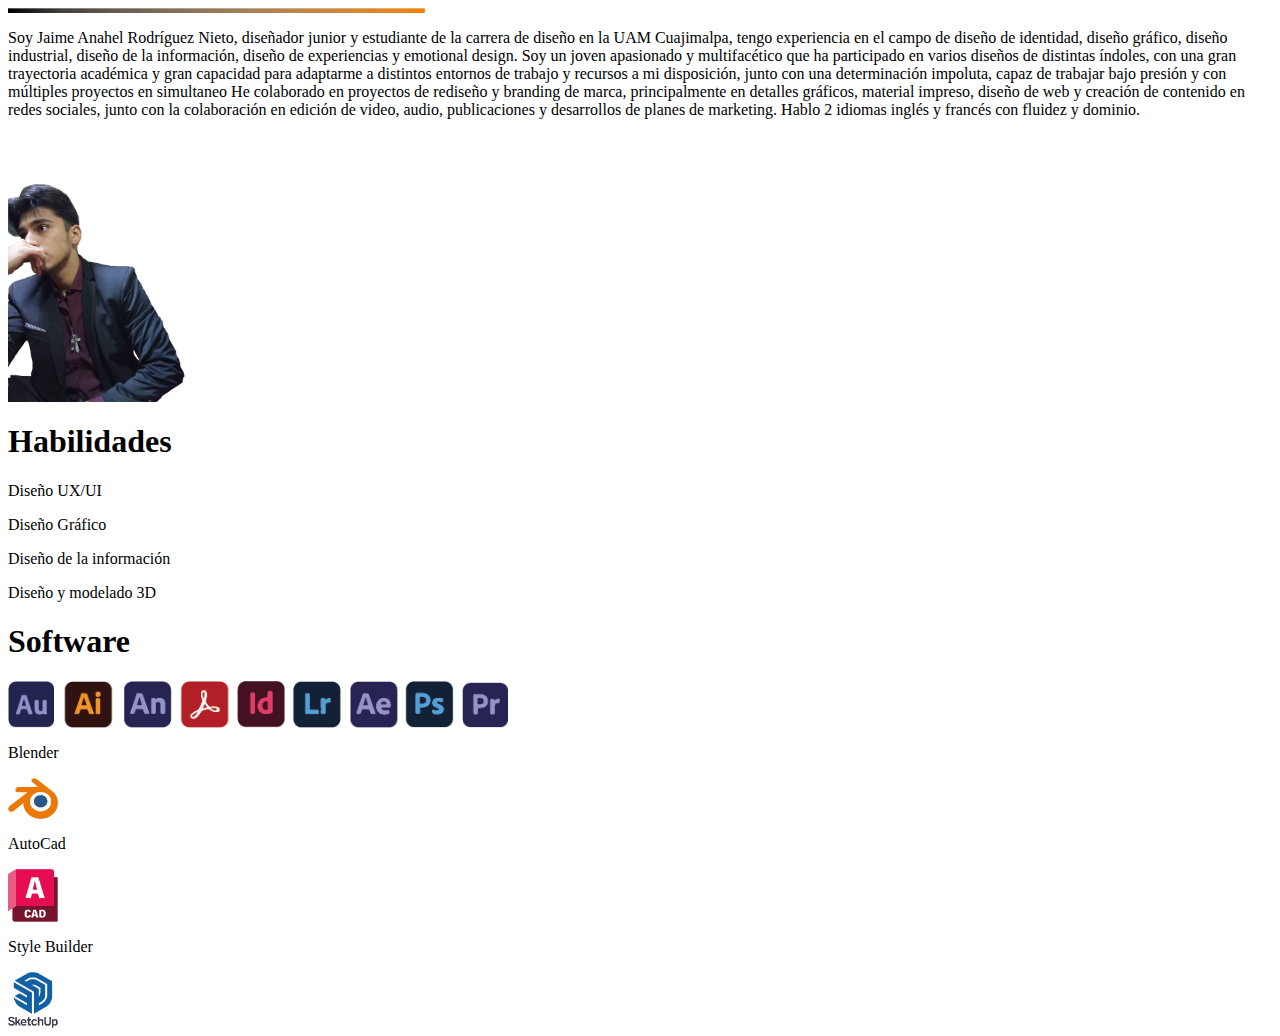
==== About Me.html @ 27d1ffe0 "Ajuste de contenido en cada html, links añadidos y acercamiento del css" ====
<meta charset="UTF-8">
 <html> 
 <Head>

 </Head>
  <body> 
    <img alt="Portafolio" src= "./src/img/Boton.png" height="5" width="33%">
    
  
  <p>Soy Jaime Anahel Rodríguez Nieto, diseñador junior y estudiante de la carrera de diseño en la UAM Cuajimalpa, tengo experiencia en el campo de diseño de identidad, diseño gráfico, diseño industrial, diseño de la información, diseño de experiencias y emotional design.
    Soy un joven apasionado y multifacético que ha participado en varios diseños de distintas índoles, con una gran trayectoria académica  y  gran capacidad para adaptarme a distintos entornos de trabajo y recursos a mi disposición, junto con una determinación impoluta, capaz de trabajar bajo presión y con múltiples proyectos en simultaneo
    
    He colaborado en proyectos de rediseño y branding de marca, principalmente en detalles gráficos, material impreso, diseño de web y creación de contenido en redes sociales, junto con la colaboración en edición de video, audio, publicaciones y desarrollos de planes de marketing. Hablo 2 idiomas inglés y francés con fluidez y dominio.
    
    <section>
    <img alt = "Portafolio" src="/src/img/Portafolio.png" width="200">
    <h1>Habilidades </h1>
    <p> Diseño UX/UI </p>
    <p> Diseño Gráfico</p>
    <p> Diseño de la información </p>
    <p> Diseño y modelado 3D </p>
    <h1> Software </h1>
      <img alt = "Portafolio" src="./src/img/Suit adobe.png" width="500">
  
    <p>Blender</p>
      <img alt = "Portafolio" src="./src/img/Blender.png" width="50">
    <p>AutoCad</p>
      <img alt = "Portafolio" src="./src/img/CAD.png" width="50">
    <p>Style Builder</p>
      <img alt = "Portafolio" src="./src/img/Sketch.png" width="50">
    

    </body>

        </html>
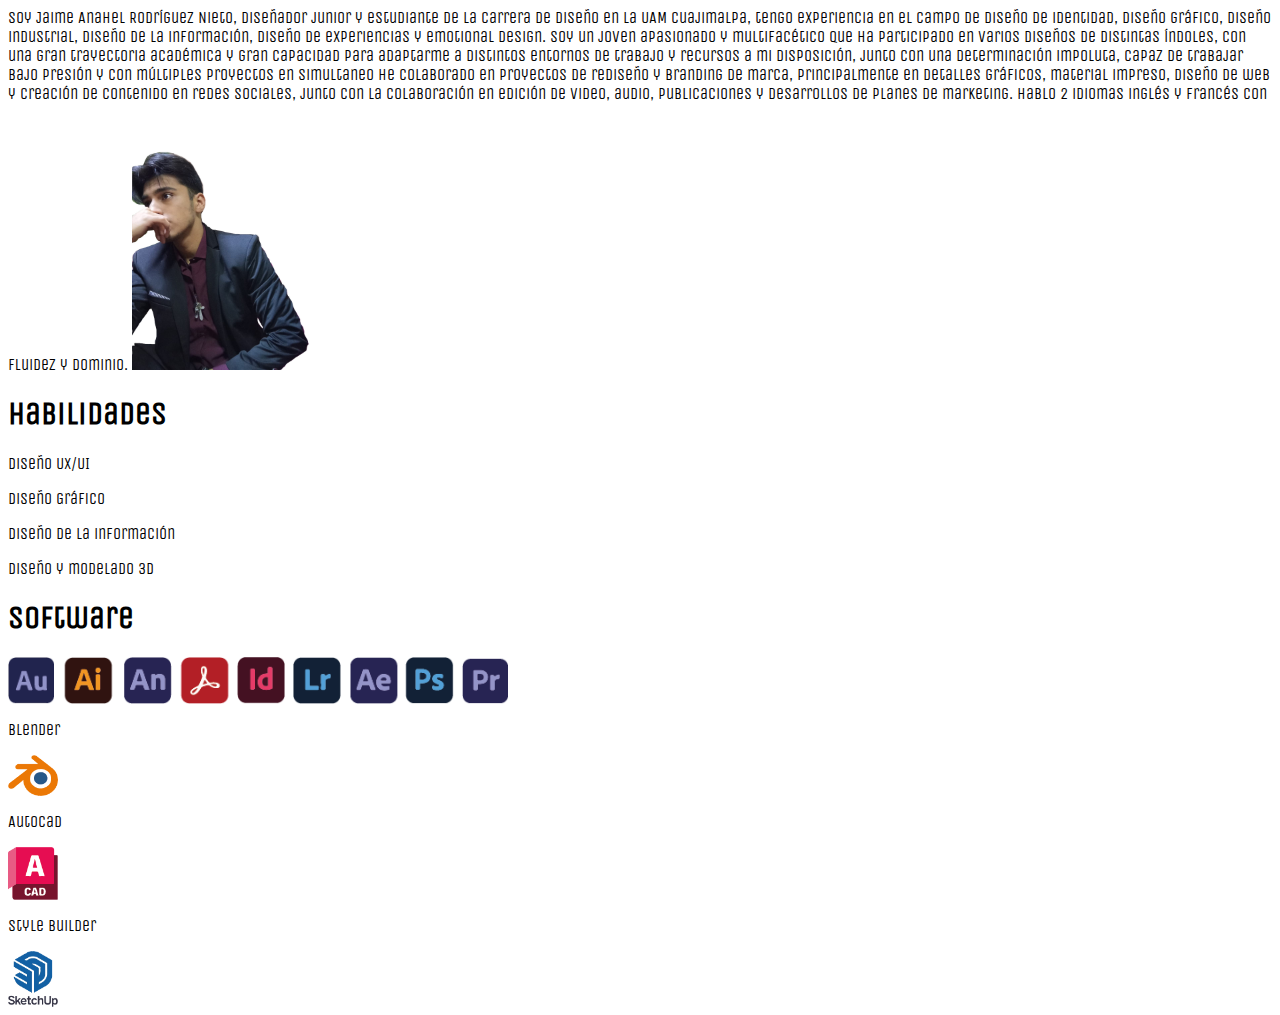
==== commit f9c9a6d2: "Avance martes 25 marzo" ====
--- a/About Me.html
+++ b/About Me.html
@@ -1,19 +1,21 @@
 <meta charset="UTF-8">
  <html> 
  <Head>
+  <link rel="preconnect" href="https://fonts.googleapis.com">
+  <link rel="preconnect" href="https://fonts.gstatic.com" crossorigin>
+  <link href="https://fonts.googleapis.com/css2?family=Unica+One&display=swap" rel="stylesheet">
+  <link href="style.css" rel="stylesheet">
 
  </Head>
   <body> 
-    <img alt="Portafolio" src= "./src/img/Boton.png" height="5" width="33%">
-    
-  
-  <p>Soy Jaime Anahel Rodríguez Nieto, diseñador junior y estudiante de la carrera de diseño en la UAM Cuajimalpa, tengo experiencia en el campo de diseño de identidad, diseño gráfico, diseño industrial, diseño de la información, diseño de experiencias y emotional design.
+    <p>Soy Jaime Anahel Rodríguez Nieto, diseñador junior y estudiante de la carrera de diseño en la UAM Cuajimalpa, tengo experiencia en el campo de diseño de identidad, diseño gráfico, diseño industrial, diseño de la información, diseño de experiencias y emotional design.
     Soy un joven apasionado y multifacético que ha participado en varios diseños de distintas índoles, con una gran trayectoria académica  y  gran capacidad para adaptarme a distintos entornos de trabajo y recursos a mi disposición, junto con una determinación impoluta, capaz de trabajar bajo presión y con múltiples proyectos en simultaneo
     
     He colaborado en proyectos de rediseño y branding de marca, principalmente en detalles gráficos, material impreso, diseño de web y creación de contenido en redes sociales, junto con la colaboración en edición de video, audio, publicaciones y desarrollos de planes de marketing. Hablo 2 idiomas inglés y francés con fluidez y dominio.
     
+    
+    <img alt = "Portafolio" src="/src/img/Portafolio.png" width="200">
     <section>
-    <img alt = "Portafolio" src="/src/img/Portafolio.png" width="200">
     <h1>Habilidades </h1>
     <p> Diseño UX/UI </p>
     <p> Diseño Gráfico</p>
--- a/style.css
+++ b/style.css
@@ -0,0 +1,43 @@
+body {
+        font-family: "Unica One", sans-serif;
+        
+}
+.Nav{
+  color: black;
+  text-decoration:none;
+  font-size:20px;
+}
+.correo{
+  color: black;
+  text-decoration:none;
+  font-size:15px;
+}
+.nombre{
+  font-size: 15px;
+}
+
+.ig{
+  color: black;
+  text-decoration:none;
+  font-size:15px;
+}
+.no{
+  color: black;
+  text-decoration:none;
+  font-size:15px;
+}
+.Navp{
+  color: black;
+  text-decoration:none;
+  font-size: 20px;
+  align-items: end;
+}
+.MayrT {
+  text-align: center;
+  font-size: 100px;
+}
+.nombre{
+  text-align: center;
+}
+   
+
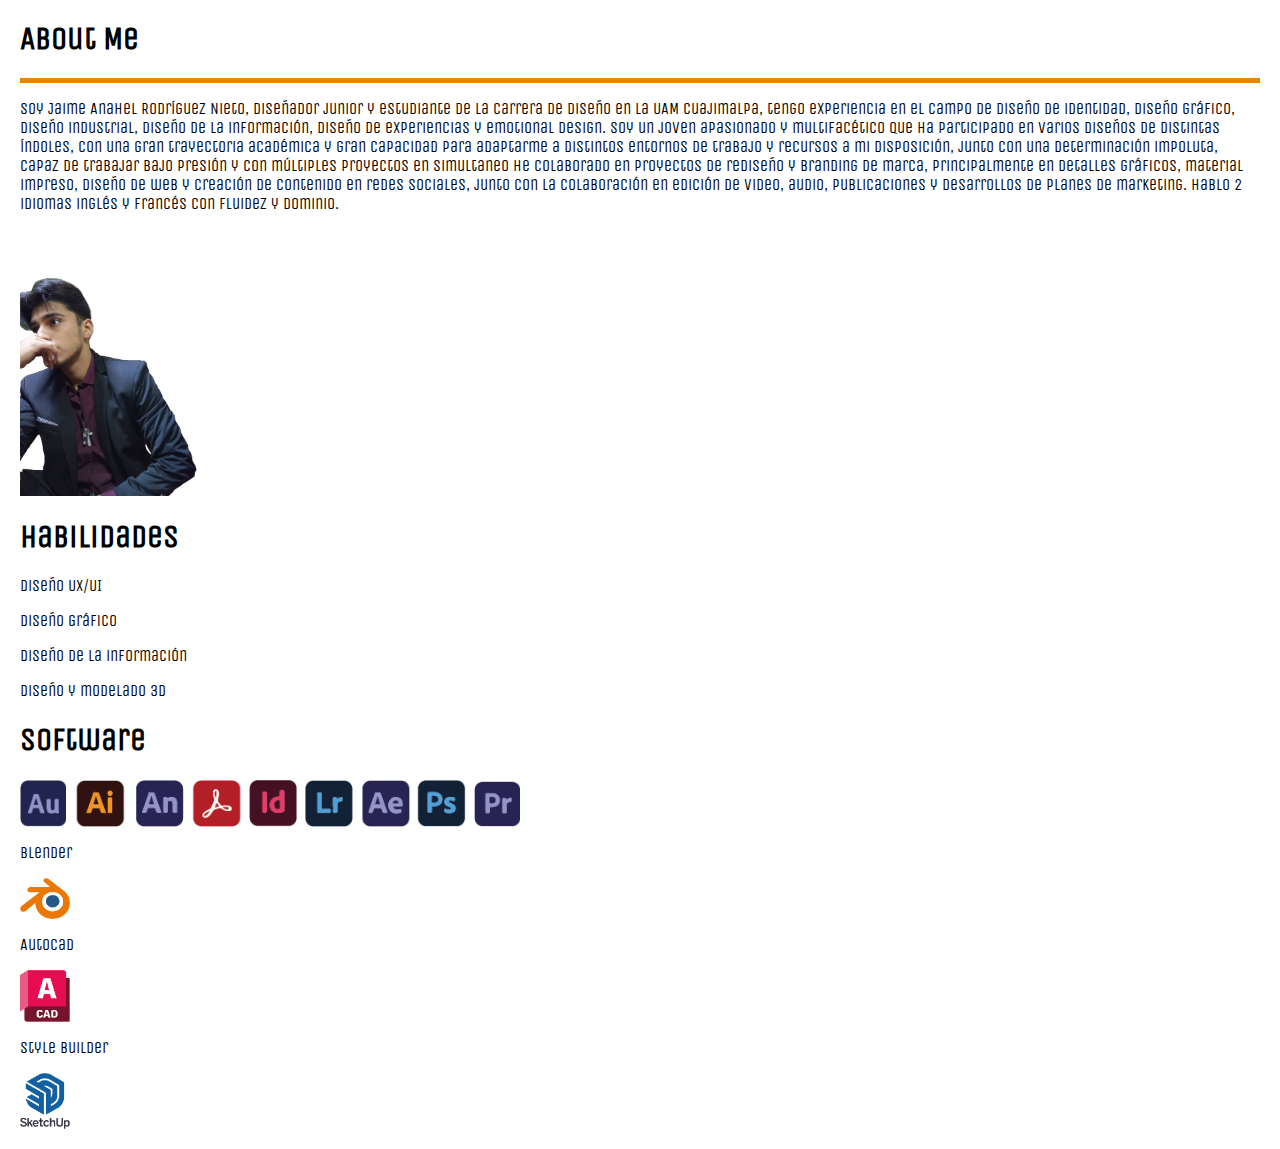
==== commit 1fda3ca5: "Avance" ====
--- a/About Me.html
+++ b/About Me.html
@@ -5,24 +5,42 @@
   <link rel="preconnect" href="https://fonts.gstatic.com" crossorigin>
   <link href="https://fonts.googleapis.com/css2?family=Unica+One&display=swap" rel="stylesheet">
   <link href="style.css" rel="stylesheet">
+ </Head>
 
- </Head>
-  <body> 
-    <p>Soy Jaime Anahel Rodríguez Nieto, diseñador junior y estudiante de la carrera de diseño en la UAM Cuajimalpa, tengo experiencia en el campo de diseño de identidad, diseño gráfico, diseño industrial, diseño de la información, diseño de experiencias y emotional design.
-    Soy un joven apasionado y multifacético que ha participado en varios diseños de distintas índoles, con una gran trayectoria académica  y  gran capacidad para adaptarme a distintos entornos de trabajo y recursos a mi disposición, junto con una determinación impoluta, capaz de trabajar bajo presión y con múltiples proyectos en simultaneo
-    
-    He colaborado en proyectos de rediseño y branding de marca, principalmente en detalles gráficos, material impreso, diseño de web y creación de contenido en redes sociales, junto con la colaboración en edición de video, audio, publicaciones y desarrollos de planes de marketing. Hablo 2 idiomas inglés y francés con fluidez y dominio.
-    
-    
-    <img alt = "Portafolio" src="/src/img/Portafolio.png" width="200">
-    <section>
-    <h1>Habilidades </h1>
+<body> 
+
+<section>
+  <div class="About">
+    <h1 class="About"> About Me</h1>
+      <svg viewBox="0 0 100 100" width="100%" height="5px" style="background:#F08200">
+      </svg>
+  </div>
+</section>
+
+<div>
+  <p class="Desc"> Soy Jaime Anahel Rodríguez Nieto, diseñador junior y estudiante de la carrera de diseño en la UAM Cuajimalpa, tengo experiencia en el campo de diseño de identidad, diseño gráfico, diseño industrial, diseño de la información, diseño de experiencias y emotional design.
+    Soy un joven apasionado y multifacético que ha participado en varios diseños de distintas índoles, con una gran trayectoria académica  y  gran capacidad para adaptarme a distintos entornos de trabajo y recursos a mi disposición, junto con una determinación impoluta, capaz de trabajar bajo presión y con múltiples proyectos en simultaneo 
+    He colaborado en proyectos de rediseño y branding de marca, principalmente en detalles gráficos, material impreso, diseño de web y creación de contenido en redes sociales, junto con la colaboración en edición de video, audio, publicaciones y desarrollos de planes de marketing. Hablo 2 idiomas inglés y francés con fluidez y dominio.</p>
+</div>
+
+<div class="Foto">
+      <img alt = "Portafolio" src="/src/img/Portafolio.png" width="200">
+    </div>
+</div>
+
+
+
+
+<div>
+  <h1>Habilidades </h1>
     <p> Diseño UX/UI </p>
     <p> Diseño Gráfico</p>
     <p> Diseño de la información </p>
     <p> Diseño y modelado 3D </p>
+  </div>
+
     <h1> Software </h1>
-      <img alt = "Portafolio" src="./src/img/Suit adobe.png" width="500">
+    <img alt = "Portafolio" src="./src/img/Suit adobe.png" width="500">
   
     <p>Blender</p>
       <img alt = "Portafolio" src="./src/img/Blender.png" width="50">
--- a/style.css
+++ b/style.css
@@ -1,19 +1,12 @@
 body {
         font-family: "Unica One", sans-serif;
-        
-}
-.Nav{
-  color: black;
-  text-decoration:none;
-  font-size:20px;
-}
-.correo{
-  color: black;
-  text-decoration:none;
-  font-size:15px;
+        margin: 20px; 
+        border-left: 20px;      
 }
 .nombre{
   font-size: 15px;
+  display: flex;
+  align-items: center;
 }
 
 .ig{
@@ -26,18 +19,44 @@
   text-decoration:none;
   font-size:15px;
 }
+
+.Barra{
+  display:flex;
+  justify-content: space-between;
+
+}
+
 .Navp{
   color: black;
   text-decoration:none;
+  text-align: center;
   font-size: 20px;
-  align-items: end;
+  padding-left: 1080px;
 }
+
+.Nav{
+  color: black;
+  text-decoration:none;
+  font-size: 20px;
+}
+
 .MayrT {
-  text-align: center;
+  display:flex;
+  justify-content: center;
+  align-content: center;
+  padding: 50px;
   font-size: 100px;
+
 }
 .nombre{
+  display:flex;
+  justify-content:center;
   text-align: center;
 }
-   
+.Datos {
+  padding: 50px;
+  display:flex;
+  justify-content: space-between;
+  
+}
 
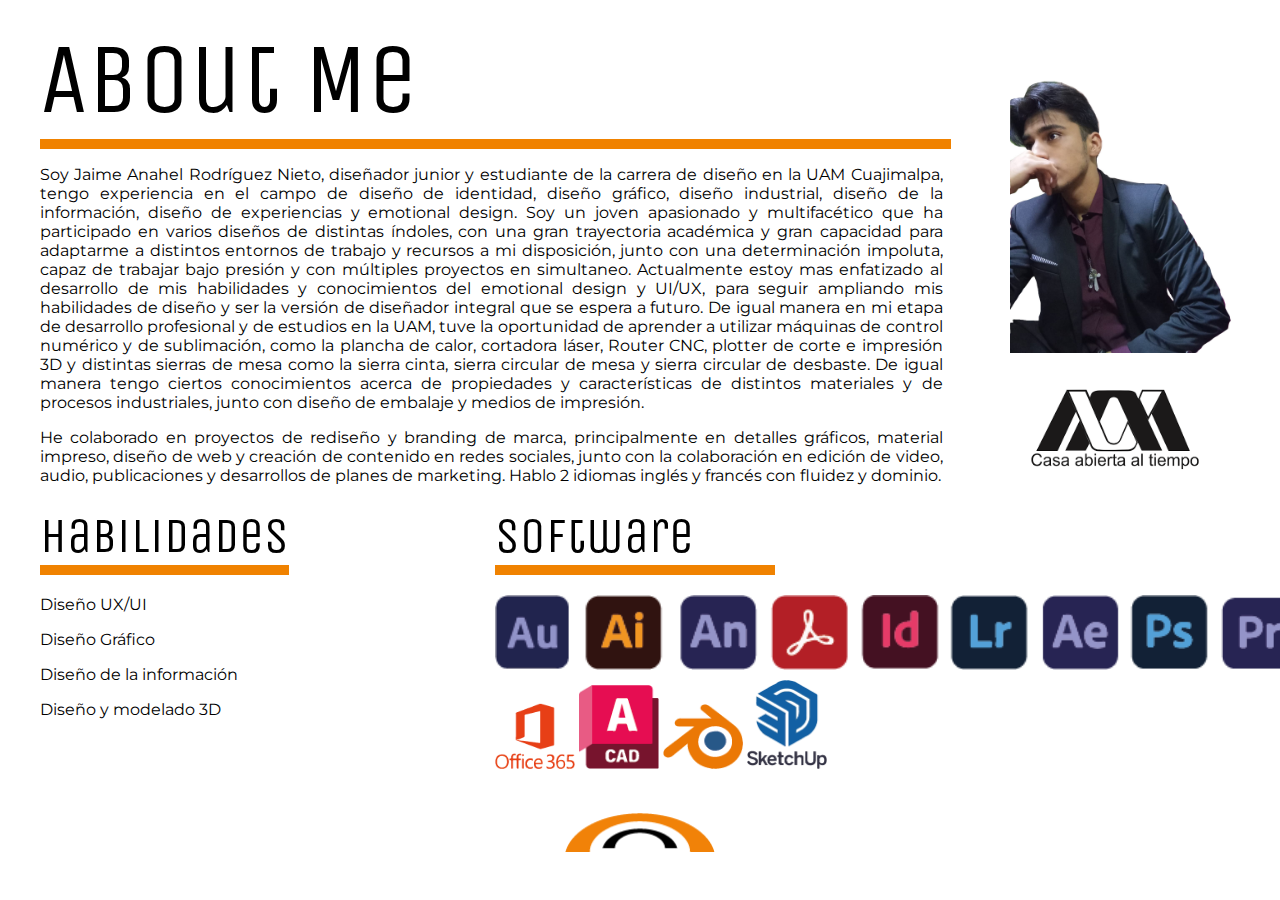
==== commit f4a87a79: "Gran avance de css y html fiel al diseño" ====
--- a/About Me.html
+++ b/About Me.html
@@ -1,55 +1,85 @@
-<meta charset="UTF-8">
- <html> 
- <Head>
+<html>
+<head>
+  <meta charset="UTF-8">
   <link rel="preconnect" href="https://fonts.googleapis.com">
   <link rel="preconnect" href="https://fonts.gstatic.com" crossorigin>
   <link href="https://fonts.googleapis.com/css2?family=Unica+One&display=swap" rel="stylesheet">
   <link href="style.css" rel="stylesheet">
- </Head>
+  <link rel="preconnect" href="https://fonts.googleapis.com">
+  
+  <link rel="preconnect" href="https://fonts.googleapis.com">
+  <link rel="preconnect" href="https://fonts.gstatic.com" crossorigin>
+  <link href="https://fonts.googleapis.com/css2?family=Montserrat:ital,wght@0,100..900;1,100..900&display=swap" rel="stylesheet">
+  <style>
+    @import url('https://fonts.googleapis.com/css2?family=Montserrat:ital,wght@0,100..900;1,100..900&display=swap');
+  </style>
+</head>
+<body>
 
-<body> 
+<div style="display: flex; columns: 2;">
+  <section> 
+      <h class="About"> About Me </h>
+      <div style="margin-left: 20px; width: 92%; height: 10px; background:#F08200;"> 
+      </div> 
+    <div class="Desc">
+      <div style="margin-right: 5%; font-family: Montserrat;">
+        <p> Soy Jaime Anahel Rodríguez Nieto, diseñador junior y estudiante de la carrera de diseño en la UAM Cuajimalpa, tengo experiencia en el campo de diseño de identidad, diseño gráfico, diseño industrial, diseño de la información, diseño de experiencias y emotional design.
+        Soy un joven apasionado y multifacético que ha participado en varios diseños de distintas índoles, con una gran trayectoria académica  y  gran capacidad para adaptarme a distintos entornos de trabajo y recursos a mi disposición, junto con una determinación impoluta, capaz de trabajar bajo presión y con múltiples proyectos en simultaneo. Actualmente estoy mas enfatizado al desarrollo de mis habilidades y conocimientos del emotional design y UI/UX, para seguir ampliando mis habilidades de diseño y ser la versión de diseñador integral que se espera a futuro. De igual manera en mi etapa de desarrollo profesional y de estudios en la UAM, tuve la oportunidad de aprender a utilizar máquinas de control numérico y de sublimación, como la plancha de calor, cortadora láser, Router CNC, plotter de corte e impresión 3D y distintas sierras de mesa como la sierra cinta, sierra circular de mesa y sierra circular de desbaste. De igual manera tengo ciertos conocimientos acerca de propiedades y características de distintos materiales y de procesos industriales, junto con diseño de embalaje y medios de impresión.</p>
+         
+        <p> He colaborado en proyectos de rediseño y branding de marca, principalmente en detalles gráficos, material impreso, diseño de web y creación de contenido en redes sociales, junto con la colaboración en edición de video, audio, publicaciones y desarrollos de planes de marketing. Hablo 2 idiomas inglés y francés con fluidez y dominio. </p> 
+      </div>
+    </div>
+  </section>
 
-<section>
-  <div class="About">
-    <h1 class="About"> About Me</h1>
-      <svg viewBox="0 0 100 100" width="100%" height="5px" style="background:#F08200">
-      </svg>
-  </div>
-</section>
-
-<div>
-  <p class="Desc"> Soy Jaime Anahel Rodríguez Nieto, diseñador junior y estudiante de la carrera de diseño en la UAM Cuajimalpa, tengo experiencia en el campo de diseño de identidad, diseño gráfico, diseño industrial, diseño de la información, diseño de experiencias y emotional design.
-    Soy un joven apasionado y multifacético que ha participado en varios diseños de distintas índoles, con una gran trayectoria académica  y  gran capacidad para adaptarme a distintos entornos de trabajo y recursos a mi disposición, junto con una determinación impoluta, capaz de trabajar bajo presión y con múltiples proyectos en simultaneo 
-    He colaborado en proyectos de rediseño y branding de marca, principalmente en detalles gráficos, material impreso, diseño de web y creación de contenido en redes sociales, junto con la colaboración en edición de video, audio, publicaciones y desarrollos de planes de marketing. Hablo 2 idiomas inglés y francés con fluidez y dominio.</p>
+  <section>
+    <div class="imgns" style="display: flex; flex-direction: column;">
+      <img  alt = "Portafolio" src="./src/img/Portafolio.png" width="250px">
+      <img alt="Portafolio" src="./src/img/Logo UAM.png" width="210px">
+    </div>
+  </section>
 </div>
 
-<div class="Foto">
-      <img alt = "Portafolio" src="/src/img/Portafolio.png" width="200">
+<div style="display: flex;columns: 2;">
+  <section style="margin-left: 20px; margin-right: 15%;" class="Section1">
+      <div>
+        <h style="font-size: 50px;"> Habilidades </h>
+        <div style="margin-bottom: 20px; width: 100%; height: 10px; background:#F08200;"> </div>
+      </div>
+          <div style="font-family: Montserrat;">
+            <p> Diseño UX/UI </p> 
+            <p> Diseño Gráfico</p>
+            <p> Diseño de la información </p>
+            <p> Diseño y modelado 3D </p>
+          </div>
+  </section>
+
+  <section>
+    <div style="flex: 1; margin-left: 20px;"> 
+      <div>
+        <h style="font-size: 50px;">Software</h> 
+        <div style="margin-bottom: 20px; width: 35%; height: 10px; background:#F08200;"> </div>
+      </div> 
+
+      <div style="margin-bottom: 10px;">
+          <img alt = "Portafolio" src="./src/img/Suit adobe.png" width="800px">
+      </div>
+
+      <div style="margin-bottom: 40px;">
+          <img alt = "Portafolio" src="./src/img/Office.png" width="80">
+          <img alt = "Portafolio" src="./src/img/CAD.png" width="80">
+          <img alt = "Portafolio" src="./src/img/Blender.png" width="80"> 
+          <img alt = "Portafolio" src="./src/img/Sketch.png" width="80">
+      </div>
+
     </div>
+  </section>
 </div>
 
+<footer>
+  <div style="display: flex; justify-content: center;">
+    <a href="index.html"> <img alt = "Portafolio" src="./src/img/Boton!.png" width="150px"> </a>
+  </div>
+</footer>
+</body>   
 
-
-
-<div>
-  <h1>Habilidades </h1>
-    <p> Diseño UX/UI </p>
-    <p> Diseño Gráfico</p>
-    <p> Diseño de la información </p>
-    <p> Diseño y modelado 3D </p>
-  </div>
-
-    <h1> Software </h1>
-    <img alt = "Portafolio" src="./src/img/Suit adobe.png" width="500">
-  
-    <p>Blender</p>
-      <img alt = "Portafolio" src="./src/img/Blender.png" width="50">
-    <p>AutoCad</p>
-      <img alt = "Portafolio" src="./src/img/CAD.png" width="50">
-    <p>Style Builder</p>
-      <img alt = "Portafolio" src="./src/img/Sketch.png" width="50">
-    
-
-    </body>
-
-        </html>+</html>--- a/style.css
+++ b/style.css
@@ -1,12 +1,8 @@
 body {
-        font-family: "Unica One", sans-serif;
+        font-family:"Unica One", sans-serif, regular;
         margin: 20px; 
+        border-right:20px;
         border-left: 20px;      
-}
-.nombre{
-  font-size: 15px;
-  display: flex;
-  align-items: center;
 }
 
 .ig{
@@ -31,7 +27,6 @@
   text-decoration:none;
   text-align: center;
   font-size: 20px;
-  padding-left: 1080px;
 }
 
 .Nav{
@@ -40,18 +35,19 @@
   font-size: 20px;
 }
 
-.MayrT {
+.Titulo {
   display:flex;
+  flex-direction: column;
   justify-content: center;
   align-content: center;
-  padding: 50px;
+  text-align:center;
   font-size: 100px;
+}
+.Nombre{
 
-}
-.nombre{
   display:flex;
   justify-content:center;
-  text-align: center;
+
 }
 .Datos {
   padding: 50px;
@@ -60,3 +56,45 @@
   
 }
 
+.About{
+  font-size: 100px;
+  margin-bottom: 0%;
+  margin-left: 20px;
+}
+
+.Desc {
+  display: flex;
+  align-items:flex-end;
+  text-align:justify;
+  margin-right:20px;
+  margin-left: 20px;
+}
+.rectangulo {
+  display:flex;
+  align-items: flex-start;
+  margin-left: 20px;
+}
+.Par{
+  display: flex;
+  justify-content: safe;
+}
+.Habilidades {
+  margin-left: 20px;
+  font-size:20px
+}
+.Hab {
+  margin-left: 20px;
+}
+.Sof {
+  display:flex;
+  margin-left: 20;
+  font-size: 50px;
+}
+.Box {
+  display:flex;
+  justify-content: center;
+}
+.Col {
+  flex:content;
+  margin-top:20px;
+}
